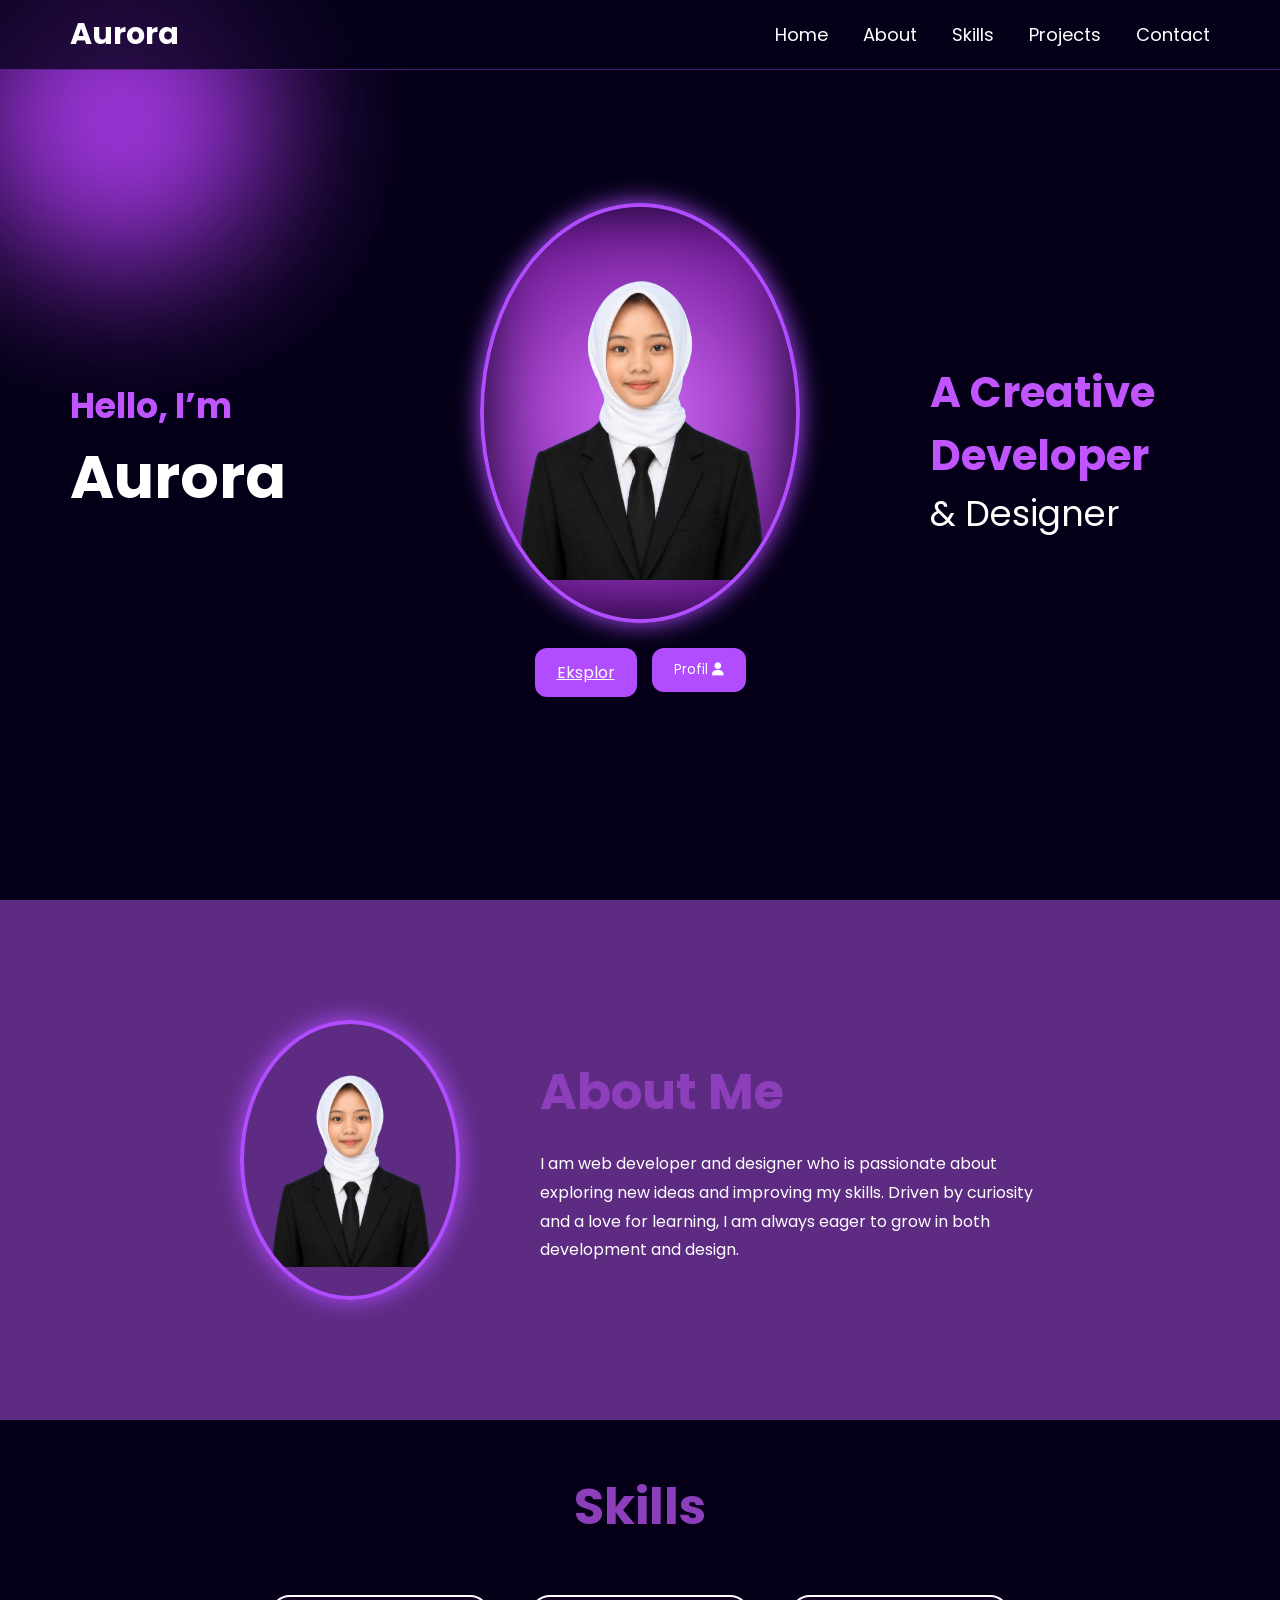
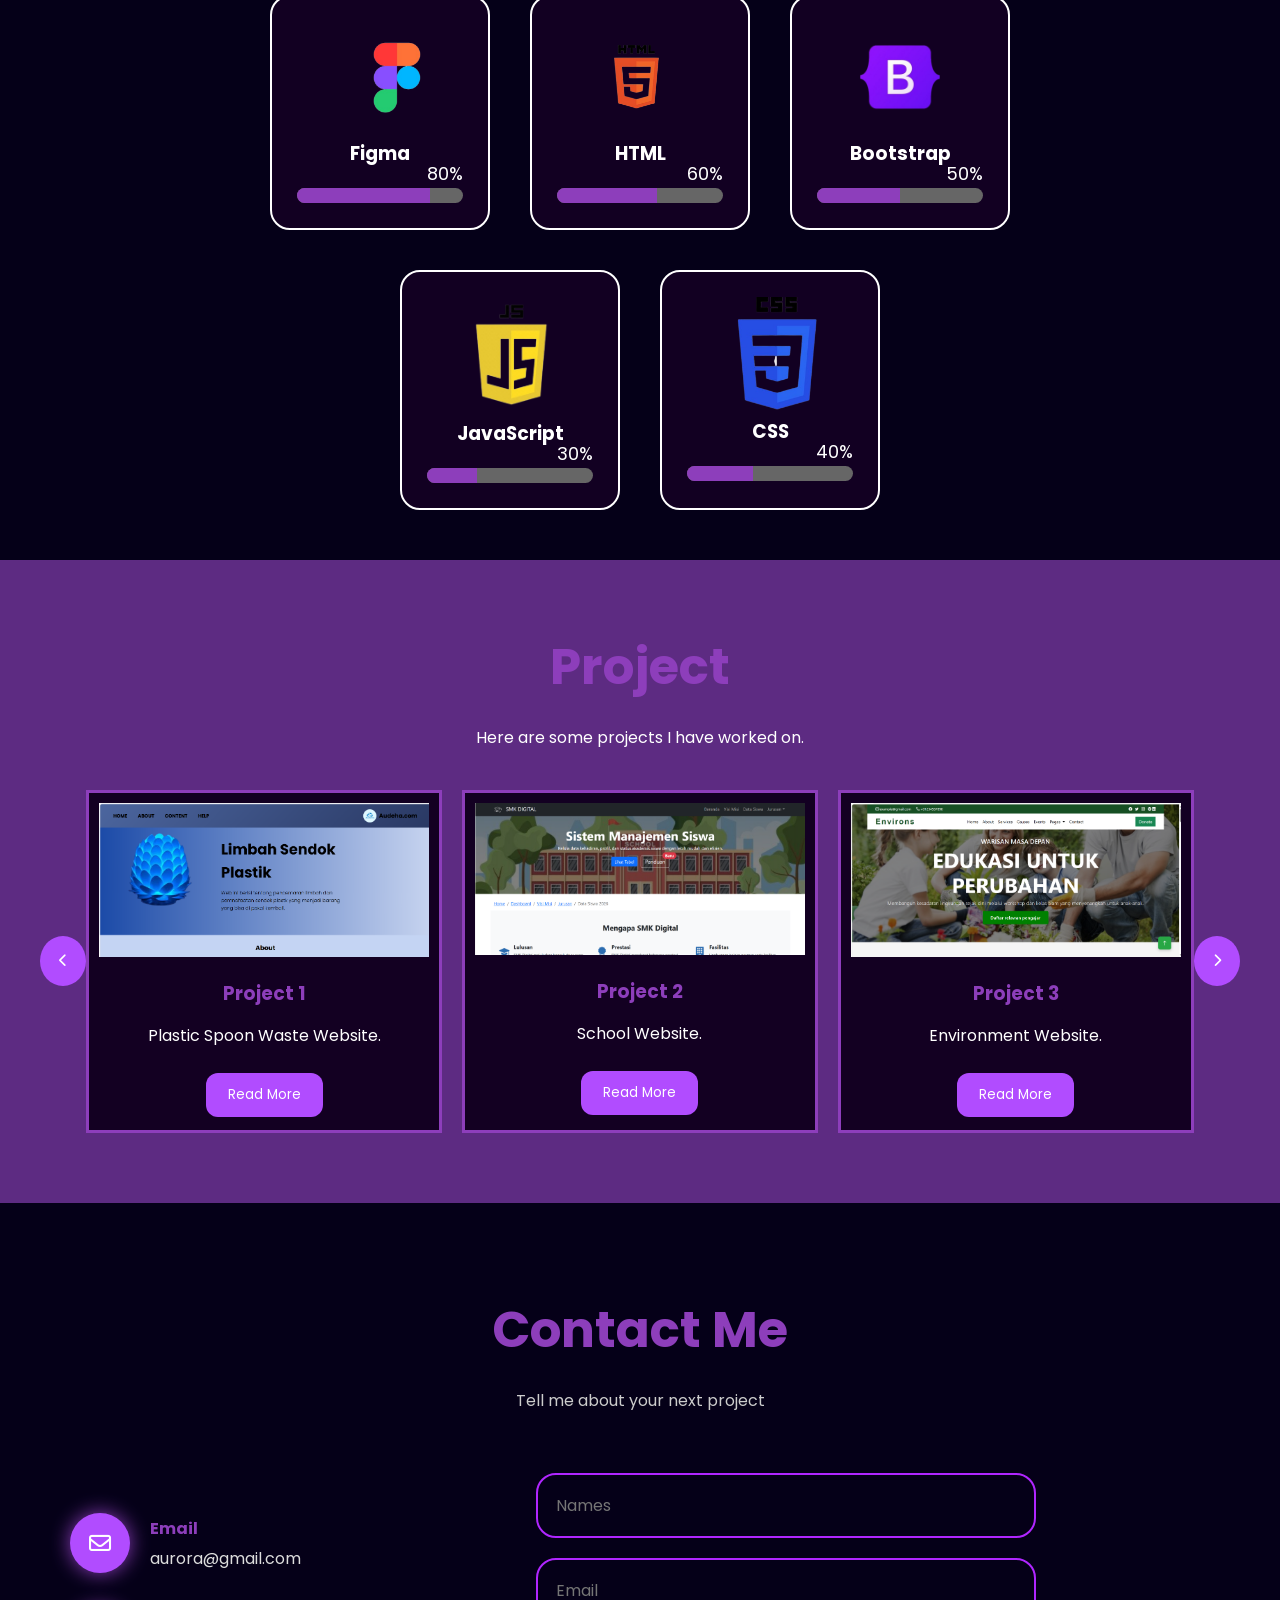
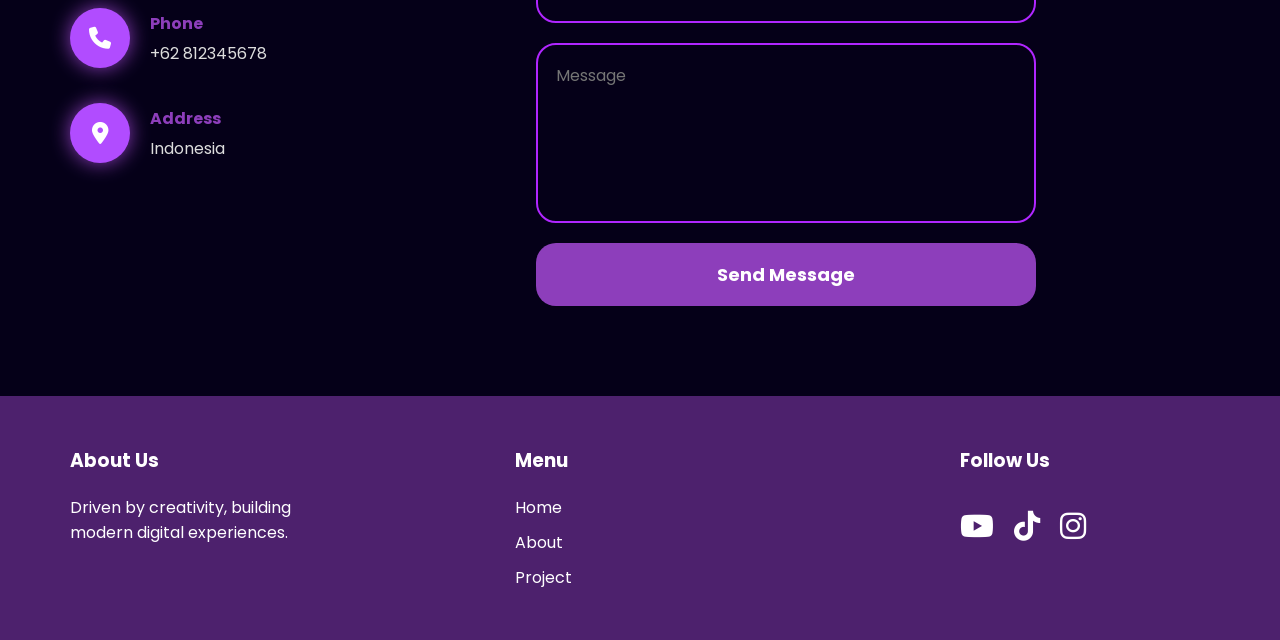
==== index.html @ 17c940b8 "Add files via upload" ====
<!DOCTYPE html>
<html lang="en">
<head>
  <meta charset="UTF-8">
  <meta name="viewport" content="width=device-width, initial-scale=1.0">

  <title>Aurora Portfolio</title>

  <!-- CSS -->
  <link rel="stylesheet" href="style.css">

  <!-- FONT -->
  <link rel="preconnect" href="https://fonts.googleapis.com">
  <link rel="preconnect" href="https://fonts.gstatic.com" crossorigin">

  <link href="https://fonts.googleapis.com/css2?family=Poppins:wght@300;400;500;600;700&display=swap" rel="stylesheet">

  <!-- ICON -->
  <link rel="stylesheet"
  href="https://cdnjs.cloudflare.com/ajax/libs/font-awesome/6.5.2/css/all.min.css">
  
  
  <script>
const hiddenElements = document.querySelectorAll('.hidden');

window.addEventListener('scroll', function () {

  hiddenElements.forEach(function(el){

    const rect = el.getBoundingClientRect();

    if(rect.top < window.innerHeight - 100){
      el.classList.add('show');
    }

  });

});
</script>

</head>
<body>

  <!-- GLOW -->
  <div class="blur blur1"></div>
  <div class="blur blur2"></div>

  <!-- NAVBAR -->
  <header>

    <nav class="navbar">

      <h2 class="logo">Aurora</h2>

      <ul class="nav-links">
        <li><a href="#home">Home</a></li>
        <li><a href="#about">About</a></li>
        <li><a href="#skills">Skills</a></li>
        <li><a href="#projects">Projects</a></li>
        <li><a href="#contact">Contact</a></li>
      </ul>

    </nav>

  </header>

  <!-- HERO -->
  <section class="hero" id="about">
    <div class="hero-left">
      <h3>Hello, I’m</h3>
      <h1>Aurora</h1>
    </div>

    <div class="hero-center">

      <div class="circle glow-card">
        <div class="photo-glow"></div>

        <img src="img/foto_formal-removebg-preview (1).png" alt="">
      </div>

      <div class="hero-btns">

        <a href="experience.html" class="main-btn">
          Eksplor
        </a>
        <a href="profil.html">
        <button class="main-btn">
          Profil
          <i class="fa-solid fa-user"></i>
        </button>
        </a>

      </div>

    </div>

    <div class="hero-right">
      <h2>A Creative Developer</h2>
      <span>& Designer</span>
    </div>

  </section>
  

  <!-- ABOUT -->
  <section class="about" id="about">

    <div class="small-circle glow-card">

      <div class="photo-glow"></div>

      <img src="img/foto_formal-removebg-preview (1).png" alt="">

    </div>

    <div class="about-text">

      <h2>About Me</h2>

      <p>
        I am web developer and designer who is passionate
        about exploring new ideas and improving my skills.
        Driven by curiosity and a love for learning,
        I am always eager to grow in both development and design.
      </p>

    </div>

    

  </section>

  <!-- SKILLS -->
  <section class="skills" id="skills">

    <h2>Skills</h2>

    <div class="skill-container">

      <div class="skill-card">
        <img src="img/figma.png" style="width: 200px;">
        <h3>Figma</h3>

        <div class="progress-wrapper">
          <span class="percent">80%</span>
        </div>
        

        <div class="bar">
          <div class="progress" style="width:80%"></div>
        </div>

        
      </div>

      <div class="skill-card">
        <img src="img/html.png" style="width: 120px;">
        <h3>HTML</h3>

        <div class="progress-wrapper">
          <span class="percent">60%</span>
        </div>

        <div class="bar">
          <div class="progress" style="width:60%"></div>
        </div>

        
      </div>

      <div class="skill-card">
        <img src="img/bootstrap.png" style="width: 110px;">
        <h3>Bootstrap</h3>

        <div class="progress-wrapper">
          <span class="percent">50%</span>
        </div>

        <div class="bar">
          <div class="progress" style="width:50%"></div>
        </div>

        
      </div>

      <div class="skill-card">
        <img src="img/jss.png" style="width: 100px;">
        <h3>JavaScript</h3>

        <div class="progress-wrapper">
          <span class="percent">30%</span>
        </div>

        <div class="bar">
          <div class="progress" style="width:30%"></div>
        </div>

        
      </div>

      <div class="skill-card">
        <img src="img/css.png" style="width: 180px;">
        <h3>CSS</h3>

        <div class="progress-wrapper">
          <span class="percent">40%</span>
        </div>

        <div class="bar">
          <div class="progress" style="width:40%"></div>
        </div>

        
      </div>

    </div>

  </section>

  <!-- PROJECT -->
  <section class="projects" id="projects">

    <h2>Project</h2>

    <p>
      Here are some projects I have worked on.
    </p>

    <div class="slider-wrapper">

      <button class="slide-btn left">
        <i class="fa-solid fa-chevron-left"></i>
      </button>

      <div class="project-slider">

        <div class="project-card">
          <img src="img/p1.png">

          <h3>Project 1</h3>

          <p>Plastic Spoon Waste Website.</p>
          <br>

          <a href="https://aurorasilviana.github.io/project1/"><button class="main-btn">Read More</button></a>
        </div>

        <div class="project-card">
          <img src="img/p2.png">

          <h3>Project 2</h3>

          <p>School Website.</p>
          <br>

          <a href="https://aurorasilviana.github.io/website-smk-digital/"><button class="main-btn">Read More</button></a>
        </div>

        <div class="project-card">
          <img src="img/p3.png">

          <h3>Project 3</h3>

          <p>Environment Website.</p>
          <br>

          <a href="https://aurorasilviana.github.io/environs-tugas3/"><button class="main-btn">Read More</button></a>
        </div>

        <div class="project-card">
          <img src="img/p4.png">

          <h3>Project 4</h3>

          <p>Creative portfolio UI.</p>
          <br>

          <a href="https://aurorasilviana.github.io/tugas4/"><button class="main-btn">Read More</button></a>
        </div>

        <div class="project-card">
          <img src="img/p5.png">

          <h3>Project 5</h3>

          <p>Business Website .</p>
          <br>

          <a href="https://aurorasilviana.github.io/tugas-5/"><button class="main-btn">Read More</button></a>
        </div>

      </div>

      <button class="slide-btn right">
        <i class="fa-solid fa-chevron-right"></i>
      </button>

    </div>

  </section>

  <!-- CONTACT -->
<section class="contact" id="contact">

  <h2>Contact Me</h2>

  <p class="contact-sub">
    Tell me about your next project
  </p>

  <div class="contact-container">

    <!-- KIRI -->
    <div class="contact-left">

      <div class="contact-item">

        <i class="fa-regular fa-envelope"></i>

        <div>
          <h4>Email</h4>
          <span>aurora@gmail.com</span>
        </div>

      </div>

      <div class="contact-item">

        <i class="fa-solid fa-phone"></i>

        <div>
          <h4>Phone</h4>
          <span>+62 812345678</span>
        </div>

      </div>

      <div class="contact-item">

        <i class="fa-solid fa-location-dot"></i>

        <div>
          <h4>Address</h4>
          <span>Indonesia</span>
        </div>

      </div>

    </div>

    <!-- KANAN -->
    <form class="contact-form">

      <input type="text" placeholder="Names">

      <input type="email" placeholder="Email">

      <textarea placeholder="Message"></textarea>

      <button type="submit" class="main-btn">
        Send Message
      </button>

    </form>

  </div>

</section>
  </section>

  <!-- FOOTER -->
  <footer>

    <div class="footer-box">
      <h3>About Us</h3>

      <p>
        Driven by creativity,
        building modern digital experiences.
      </p>
    </div>

    <div class="footer-box">
      <h3>Menu</h3>

      <a href="#home">Home</a>
      <a href="#about">About</a>
      <a href="#projects">Project</a>
    </div>

    <div class="footer-box">

      <h3>Follow Us</h3>

      <div class="socials">

        <a href="https://youtube.com/@aurorasilpi?si=isAmAoV__ee4xLUO"><i class="fa-brands fa-youtube"></i></a>

        <a href="https://www.tiktok.com/@auroraaa03?_r=1&_t=ZS-96NQyzYFoLl"><i class="fa-brands fa-tiktok"></i></a>

        <a href="https://www.instagram.com/auroslvv_?igsh=MXJmazQwOXNmZDRsbg%3D%3D&utm_source=qr"><i class="fa-brands fa-instagram"></i></a>

      </div>

    </div>

  </footer>

  <!-- JS -->
  <script src="script.js"></script>

  <script>
const navbar = document.querySelector(".navbar");

window.addEventListener("scroll", () => {

  if(window.scrollY > 50){
    navbar.classList.add("scrolled");
  } 
  
  else{
    navbar.classList.remove("scrolled");
  }

});
</script>

</body>
</html>
---- style.css ----
*{
  margin:0;
  padding:0;
  box-sizing:border-box;
  font-family:'Poppins',sans-serif;
  scroll-behavior:smooth;
}

body{
  background:#050018;
  color:white;
  overflow-x:hidden;
}

/* GLOW BACKGROUND */
.blur{
  position:absolute;
  width:220px;
  height:220px;
  background:#bb40ff;
  border-radius:50%;
  filter:blur(90px);
  z-index:-5;
}

.blur1{
  top:20px;
  left:20px;
}



/* NAVBAR */
header{
  padding:0;
}

.navbar{
  position:fixed;
  top:0;
  left:0;
  width:100%;

  display:flex;
  justify-content:space-between;
  align-items:center;

  padding:28px 70px;

  background:rgba(5,0,24,0.75);
  backdrop-filter:blur(12px);

  border-bottom:1px solid rgba(176,76,255,0.4);

  z-index:1000;

  padding:12px 70px;

  transition:
    padding .4s ease,
    background .4s ease,
    box-shadow .4s ease,
    border .4s ease;
}

/* SAAT SCROLL */
.navbar.scrolled{
  padding:16px 70px;

  background:rgba(5,0,24,0.95);

  box-shadow:
    0 0 20px rgba(176,76,255,0.25);

  border-bottom:1px solid #b14cff;
}

.logo{
  font-size:30px;
  font-weight:700;
  transition:.4s;
}

.navbar.scrolled .logo{
  font-size:24px;
}

.nav-links{
  display:flex;
  align-items:center;
  gap:35px;
  list-style:none;
}

.nav-links a{
  color:white;
  text-decoration:none;
  font-size:18px;
  position:relative;
  transition:.3s;
}

.nav-links a::after{
  content:'';
  position:absolute;
  left:0;
  bottom:-6px;

  width:0%;
  height:2px;

  background:#d86eff;

  transition:.4s;
}

.nav-links a:hover{
  color:#d86eff;
  text-shadow:0 0 12px #d86eff;
}

.nav-links a:hover::after{
  width:100%;
}

/* HERO */

.hero{
  display:grid;
  grid-template-columns:1fr 1fr 1fr;
  align-items:center;

  min-height:100vh;
  padding-top:120px;
}

.hero-left h3{
  color:#c055ff;
  font-size:35px;
}

.hero-left h1{
  font-size:60px;
}

/* HERO */
.hero{
  display:grid;
  grid-template-columns:1fr 1fr 1fr;
  align-items:center;
  padding:70px;
}

.hero-left h3{
  color:#c055ff;
  font-size:35px;
}

.hero-left h1{
  font-size:60px;

  animation:neonText 2s infinite alternate;
}


.hero-right{
  margin-left: 100px;
}

.hero-right h2{
  color:#c055ff;
  font-size:42px;
}

.hero-right span{
  font-size:35px;
}

.hero-center{
  display:flex;
  flex-direction:column;
  align-items:center;
  justify-content:center;
  
}


/* FOTO */
.circle,
.small-circle{
  position:relative;
  overflow:hidden;
  display:flex;
  justify-content:center;
  align-items:center;
  border:4px solid #b14cff;
  box-shadow:0 0 25px #b14cff;
}

.circle{
  width:320px;
  height:420px;
  border-radius:50%;
  margin:auto;
}
.circle{
  width:320px;
  height:420px;
  border-radius:50%;
  margin:auto;

  animation:floating 4s ease-in-out infinite;
}

.small-circle{
  width:220px;
  height:280px;
  border-radius:50%;
}

.photo-glow{
  position:absolute;
  width:100%;
  height:100%;
  background:radial-gradient(circle,#d86eff,#4f0074);
  filter:blur(30px);
  z-index:-1;
}

.circle img{
  width:250px;
}

.small-circle img{
  width:160px;
}

.blur{
  position:absolute;
  width:220px;
  height:220px;
  background:#bb40ff;
  border-radius:50%;
  filter:blur(90px);
  z-index:-5;

  animation:glowMove 8s ease-in-out infinite alternate;
}

/* BUTTON */
.main-btn{
  background:#b14cff;
  border:none;
  color:white;
  padding:12px 22px;
  border-radius:12px;
  cursor:pointer;
  transition:.4s;
  position:relative;
  overflow:hidden;
}

.main-btn:hover{
  transform:translateY(-5px) scale(1.05);
  box-shadow:0 0 20px #d86eff;
}
.main-btn:hover{
  transform:translateY(-5px) scale(1.05);

  box-shadow:
    0 0 15px #d86eff,
    0 0 35px #d86eff,
    0 0 60px #d86eff;
}

.hero-btns{
  display:flex;
  justify-content:center;
  gap:15px;
  margin-top:25px;
}

/* ABOUT */
.about{
  background:#5d2b82;
  display:flex;
  justify-content:center;
  align-items:center;
  gap:80px;
  padding:120px 70px;
}

.about-text h2,
.skills h2,
.projects h2,
.contact h2{
  color:#8d3ebb;
  font-size:50px;
  margin-bottom:20px;
}

.about-text p{
  width:500px;
  line-height:1.8;
}

.small-circle{
  width:220px;
  height:280px;
  border-radius:50%;

  animation:aboutFloat 4s ease-in-out infinite;
  transition:.5s;
}

.small-circle{
  width:220px;
  height:280px;
  border-radius:50%;

  animation:
    aboutFloat 4s ease-in-out infinite,
    glowPulse 2s infinite alternate;
}



.small-circle:hover{
  transform:scale(1.05);
}

/* SKILLS */
.skills{
  text-align:center;
  padding:50px;
}

.skill-card{
  animation:floatCard 3s ease-in-out infinite;
}

.skill-container{
  display:flex;
  flex-wrap:wrap;
  justify-content:center;
  gap:40px;
  max-width:820px;
  margin:50px auto 0;
}

.skill-card{
  width:220px;
  background:#120022;
  border:2px solid white;
  border-radius:20px;
  padding:25px;
  transition:.4s;
  cursor:pointer;
}

.skill-card{
  background:#120022;
  border:2px solid white;
  border-radius:20px;
  padding:25px;
  transition:.4s;
  cursor:pointer;
}

.skill-card:hover{
  transform:translateY(-10px) scale(1.05);
  box-shadow:0 0 30px #c055ff;
  border-color:#8d3ebb;
}

.skill-card img{
  width:80px;
  transition:.4s;
}

.skill-card:hover img{
  transform:rotate(8deg) scale(1.1);
}

.bar{
  width:100%;
  height:15px;
  background:#666;
  border-radius:20px;
  overflow:hidden;
  margin-top:20px;
}

.progress{
  height:100%;
  background:#8d3ebb;
  border-radius: 20p;
}

.progress-wrapper{
    position: relative;
    width: 100%;
    margin-top: 20px;
}

.percent{
    position: absolute;
    right: 0;
    top: -28px;
    color: white;
    font-size: 18px;
    
}

/* PROJECT */
.projects{
  background:#5d2b82;
  text-align:center;
  padding:70px 40px;
}

.slider-wrapper{
  display:flex;
  align-items:center;
  margin-top:40px;
}

.project-slider{
  display:flex;
  gap:20px;
  overflow-x:auto;
  scroll-behavior:smooth;
  scrollbar-width:none;
  width:100%;
}

.project-slider::-webkit-scrollbar{
  display:none;
}

.project-card{
  flex:0 0 calc((100% - 40px) / 3);
  background:#130022;
  border:3px solid #8d3ebb;
  padding:10px;
  transition:.4s;
  box-sizing:border-box;
}

.project-card:hover{
  transform:translateY(-10px);
  box-shadow:0 0 25px #d86eff;
}

.project-card img{
  width:100%;
}

.project-card h3{
  margin:15px 0;
  color:#8d3ebb;
}

.slide-btn{
  width:50px;
  height:50px;
  border-radius:50%;
  border:none;
  background:#b14cff;
  color:white;
  cursor:pointer;
  transition:.3s;
}

.slide-btn:hover{
  transform:scale(1.1);
  box-shadow:0 0 20px #8d3ebb;
}

@media(max-width:900px){
  .project-card{
    flex:0 0 calc((100% - 20px) / 2);
  }
}

@media(max-width:600px){
  .project-card{
    flex:0 0 100%;
  }
}

/* CONTACT */

.contact{
  padding:90px 70px;
  text-align:center;
}

.contact-sub{
  margin-top:10px;
  color:#ccc;
}

.contact-container{
  display:flex;
  justify-content:space-between;
  align-items:flex-start;
  gap:60px;
  margin-top:60px;
}

.contact-left{
  display:flex;
  flex-direction:column;
  gap:35px;
  margin-top:40px;
}

.contact-item{
  display:flex;
  align-items:center;
  gap:20px;
  text-align:left;
  transition:.3s;
}

.contact-item:hover{
  transform:translateX(10px);
}

.contact-item i{
  width:60px;
  height:60px;
  background:#b14cff;
  border-radius:50%;
  display:flex;
  justify-content:center;
  align-items:center;
  font-size:22px;
  box-shadow:0 0 20px #8d3ebb;
}

.contact-item h4{
  margin-bottom:5px;
  color:#8d3ebb;
}

.contact-item span{
  color:#ddd;
}

.contact-form{
  width:500px;
  display:flex;
  flex-direction:column;
  gap:20px;
}

.contact-form input,
.contact-form textarea{
  background:transparent;
  border:2px solid #b14cff;
  padding:16px;
  border-radius:15px;
  color:white;
  outline:none;
  transition:.3s;
}

.contact-form textarea{
  height:160px;
  resize:none;
}

.contact-form input:focus,
.contact-form textarea:focus{
  box-shadow:0 0 15px #8d3ebb;
}

.hidden{
  opacity:0;
  transform:translateY(80px);
  transition:all 1s ease;
}

.show{
  opacity:1;
  transform:translateY(0);
}

/* FOOTER */
footer{
  background:#4d216d;
  padding:50px 70px;
  display:flex;
  justify-content:space-between;
}

.footer-box{
  width:250px;
}

.footer-box h3{
  margin-bottom:20px;
}

.footer-box a{
  display:block;
  color:white;
  text-decoration:none;
  margin-top:10px;
}

.footer-box a:hover{
  color:#8d3ebb;
}

.socials{
  display:flex;
  gap:20px;
  font-size:30px;
}

.socials i{
  cursor:pointer;
  transition:.3s;
}

.socials i:hover{
  color:#8d3ebb;
  transform:translateY(-5px);
  text-shadow:0 0 15px #8d3ebb;
}

.contact-form{
  width:100%;
  max-width:500px;
  margin:auto;
  display:flex;
  flex-direction:column;
  gap:20px;
}

.contact-form input,
.contact-form textarea{
  width:100%;
  padding:18px;
  border:2px solid #b026ff;
  border-radius:20px;
  background:transparent;
  color:white;
  font-size:16px;
  outline:none;
}

.contact-form textarea{
  height:180px;
  resize:none;
}

.contact-form button{
  padding:18px;
  border:none;
  border-radius:20px;
  background:linear-gradient(90deg,#8d3ebb,#8d3ebb);
  color:white;
  font-size:18px;
  font-weight:bold;
  cursor:pointer;
}

@keyframes neonText{
  from{
    text-shadow:0 0 10px #b14cff;
  }

  to{
    text-shadow:
      0 0 20px #8d3ebb,
      0 0 40px #8d3ebb,
      0 0 60px #8d3ebb;
  }
}

@keyframes floating{
  0%{
    transform:translateY(0px);
  }

  50%{
    transform:translateY(-20px);
  }

  100%{
    transform:translateY(0px);
  }
}

@keyframes glowMove{
  from{
    transform:translateY(0px) translateX(0px);
  }

  to{
    transform:translateY(40px) translateX(30px);
  }
}

@keyframes aboutFloat{

  0%{
    transform:translateY(0px);
  }

  50%{
    transform:translateY(-18px);
  }

  100%{
    transform:translateY(0px);
  }
}

@keyframes glowPulse{

  from{
    box-shadow:0 0 20px #b14cff;
  }

  to{
    box-shadow:
      0 0 30px #8d3ebb,
      0 0 60px #8d3ebb;
  }

}

@keyframes floatCard{
  0%{
    transform:translateY(0px);
  }

  50%{
    transform:translateY(-8px);
  }

  100%{
    transform:translateY(0px);
  }
}
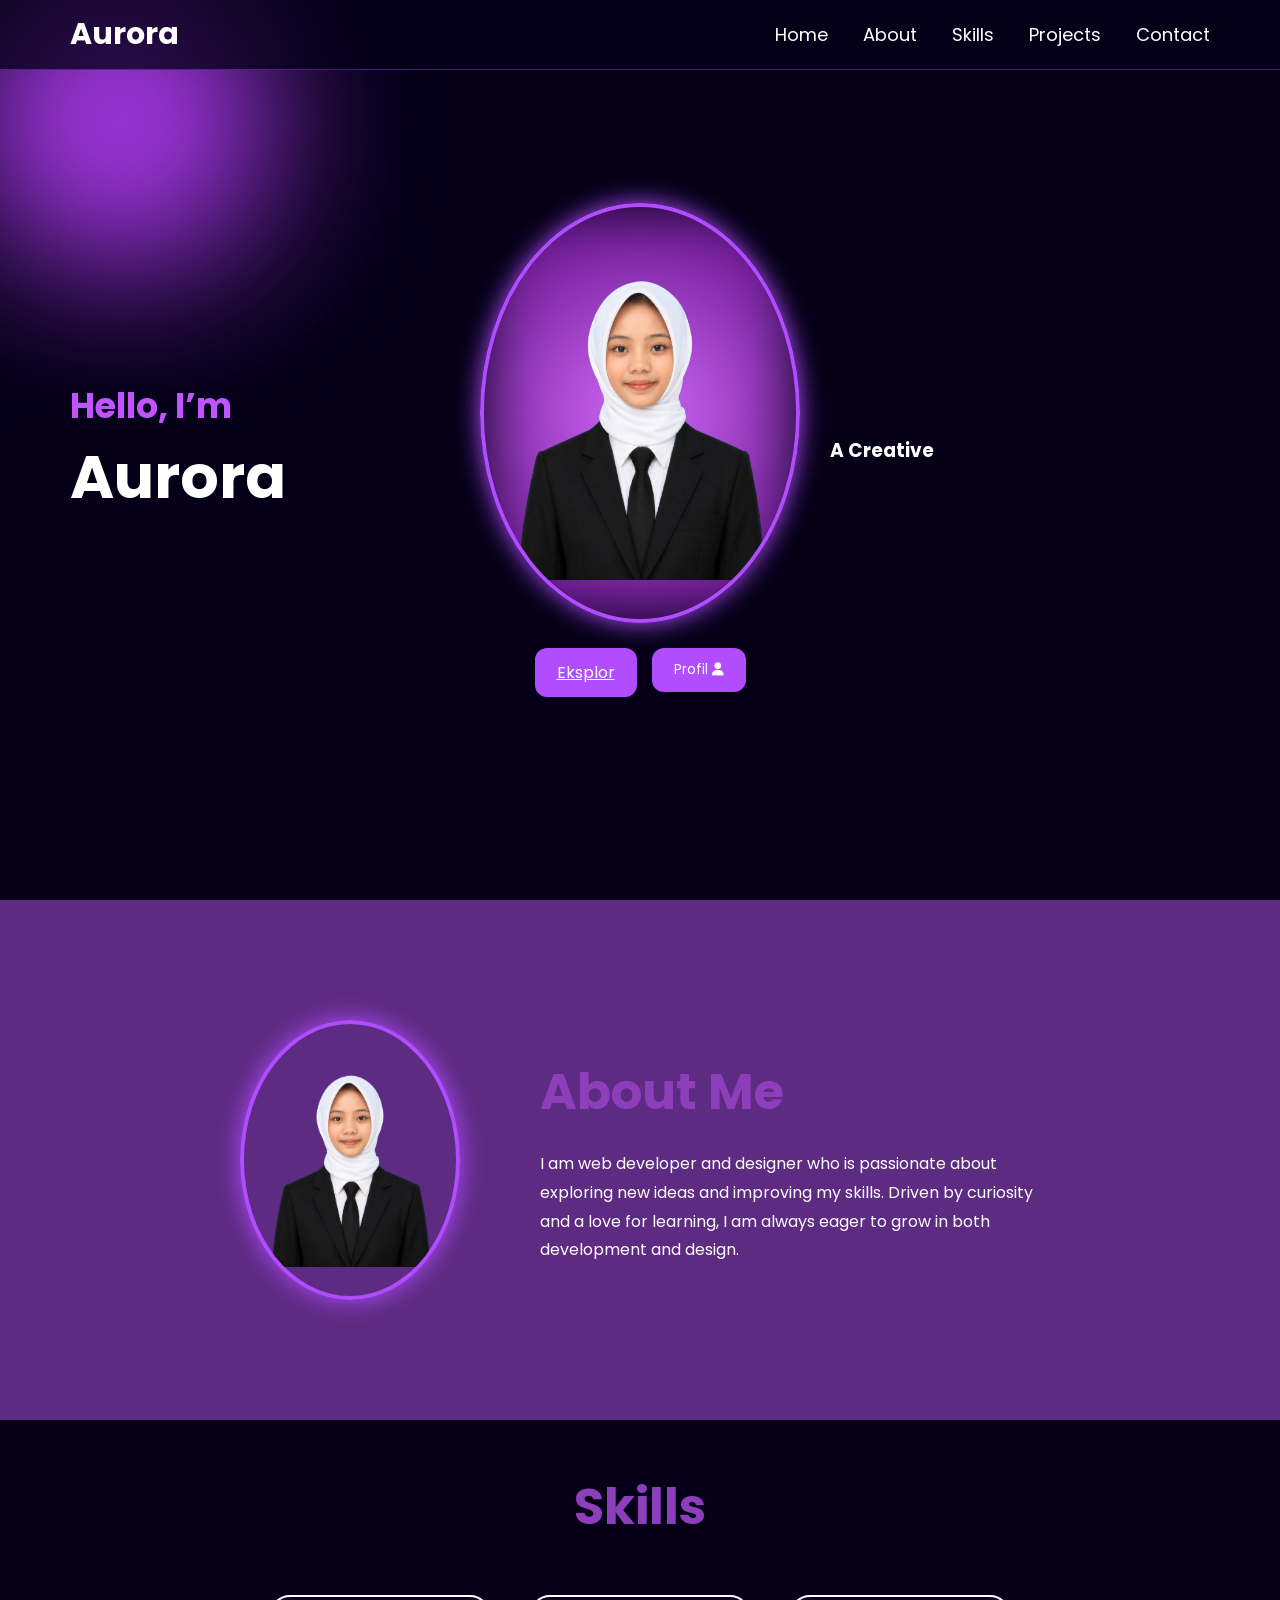
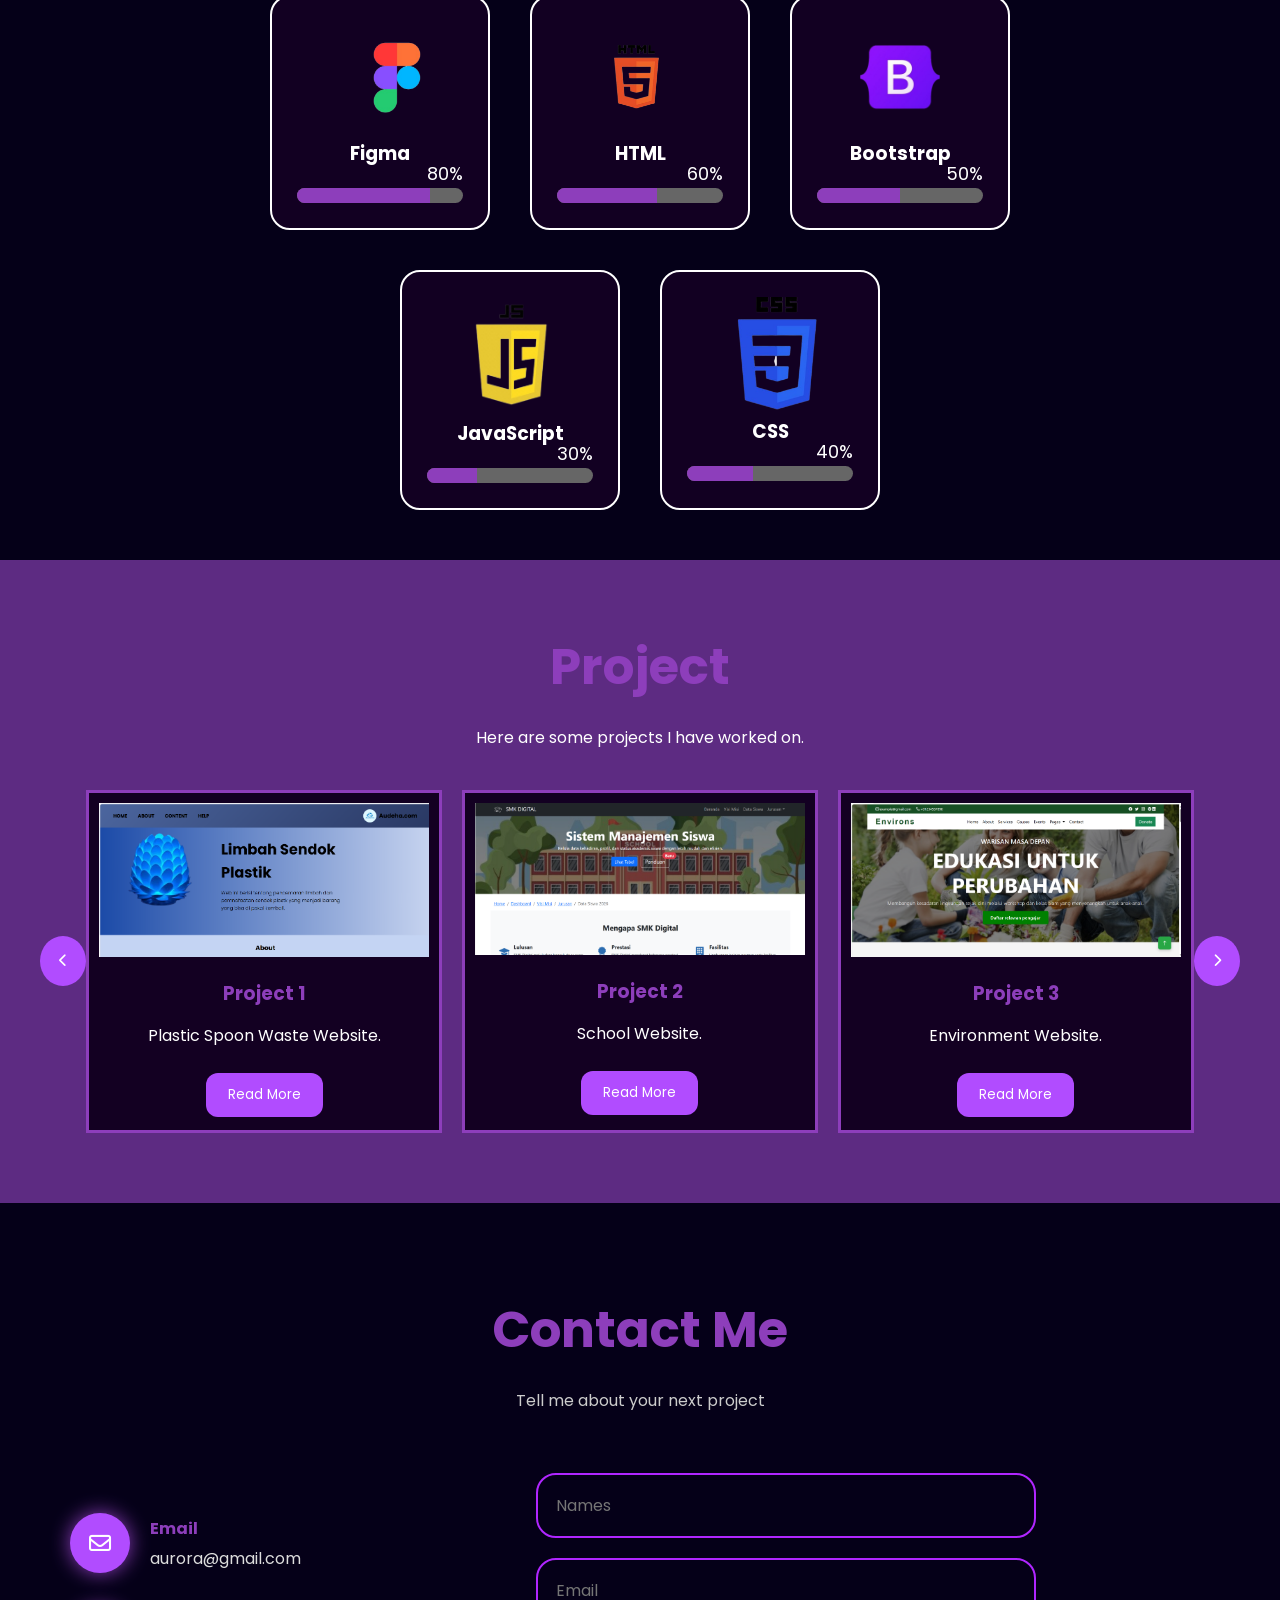
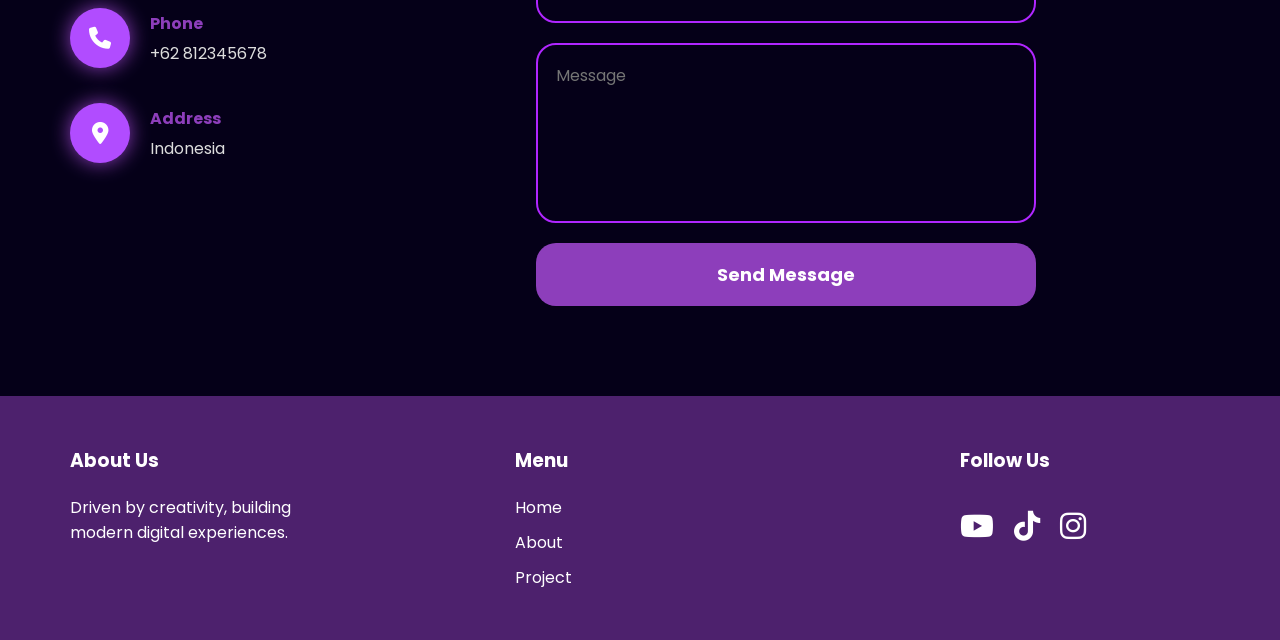
==== commit c04c0ad9: "index.html" ====
--- a/index.html
+++ b/index.html
@@ -1,5 +1,6 @@
 <!DOCTYPE html>
 <html lang="en">
+
 <head>
   <meta charset="UTF-8">
   <meta name="viewport" content="width=device-width, initial-scale=1.0">
@@ -16,29 +17,29 @@
   <link href="https://fonts.googleapis.com/css2?family=Poppins:wght@300;400;500;600;700&display=swap" rel="stylesheet">
 
   <!-- ICON -->
-  <link rel="stylesheet"
-  href="https://cdnjs.cloudflare.com/ajax/libs/font-awesome/6.5.2/css/all.min.css">
-  
-  
+  <link rel="stylesheet" href="https://cdnjs.cloudflare.com/ajax/libs/font-awesome/6.5.2/css/all.min.css">
+
+
   <script>
-const hiddenElements = document.querySelectorAll('.hidden');
-
-window.addEventListener('scroll', function () {
-
-  hiddenElements.forEach(function(el){
-
-    const rect = el.getBoundingClientRect();
-
-    if(rect.top < window.innerHeight - 100){
-      el.classList.add('show');
-    }
-
-  });
-
-});
-</script>
+    const hiddenElements = document.querySelectorAll('.hidden');
+
+    window.addEventListener('scroll', function () {
+
+      hiddenElements.forEach(function (el) {
+
+        const rect = el.getBoundingClientRect();
+
+        if (rect.top < window.innerHeight - 100) {
+          el.classList.add('show');
+        }
+
+      });
+
+    });
+  </script>
 
 </head>
+
 <body>
 
   <!-- GLOW -->
@@ -85,23 +86,22 @@
           Eksplor
         </a>
         <a href="profil.html">
-        <button class="main-btn">
-          Profil
-          <i class="fa-solid fa-user"></i>
-        </button>
+          <button class="main-btn">
+            Profil
+            <i class="fa-solid fa-user"></i>
+          </button>
         </a>
 
       </div>
 
     </div>
 
-    <div class="hero-right">
-      <h2>A Creative Developer</h2>
-      <span>& Designer</span>
-    </div>
-
-  </section>
-  
+    <h3 class="typing-text">
+        A Creative <span id="changing-text"></span>
+      </h3>
+
+  </section>
+
 
   <!-- ABOUT -->
   <section class="about" id="about">
@@ -125,9 +125,11 @@
         I am always eager to grow in both development and design.
       </p>
 
-    </div>
-
-    
+      
+
+    </div>
+
+
 
   </section>
 
@@ -145,13 +147,13 @@
         <div class="progress-wrapper">
           <span class="percent">80%</span>
         </div>
-        
+
 
         <div class="bar">
           <div class="progress" style="width:80%"></div>
         </div>
 
-        
+
       </div>
 
       <div class="skill-card">
@@ -166,7 +168,7 @@
           <div class="progress" style="width:60%"></div>
         </div>
 
-        
+
       </div>
 
       <div class="skill-card">
@@ -181,7 +183,7 @@
           <div class="progress" style="width:50%"></div>
         </div>
 
-        
+
       </div>
 
       <div class="skill-card">
@@ -196,7 +198,7 @@
           <div class="progress" style="width:30%"></div>
         </div>
 
-        
+
       </div>
 
       <div class="skill-card">
@@ -211,7 +213,7 @@
           <div class="progress" style="width:40%"></div>
         </div>
 
-        
+
       </div>
 
     </div>
@@ -254,7 +256,8 @@
           <p>School Website.</p>
           <br>
 
-          <a href="https://aurorasilviana.github.io/website-smk-digital/"><button class="main-btn">Read More</button></a>
+          <a href="https://aurorasilviana.github.io/website-smk-digital/"><button class="main-btn">Read
+              More</button></a>
         </div>
 
         <div class="project-card">
@@ -301,72 +304,72 @@
   </section>
 
   <!-- CONTACT -->
-<section class="contact" id="contact">
-
-  <h2>Contact Me</h2>
-
-  <p class="contact-sub">
-    Tell me about your next project
-  </p>
-
-  <div class="contact-container">
-
-    <!-- KIRI -->
-    <div class="contact-left">
-
-      <div class="contact-item">
-
-        <i class="fa-regular fa-envelope"></i>
-
-        <div>
-          <h4>Email</h4>
-          <span>aurora@gmail.com</span>
-        </div>
-
-      </div>
-
-      <div class="contact-item">
-
-        <i class="fa-solid fa-phone"></i>
-
-        <div>
-          <h4>Phone</h4>
-          <span>+62 812345678</span>
-        </div>
-
-      </div>
-
-      <div class="contact-item">
-
-        <i class="fa-solid fa-location-dot"></i>
-
-        <div>
-          <h4>Address</h4>
-          <span>Indonesia</span>
-        </div>
-
-      </div>
-
-    </div>
-
-    <!-- KANAN -->
-    <form class="contact-form">
-
-      <input type="text" placeholder="Names">
-
-      <input type="email" placeholder="Email">
-
-      <textarea placeholder="Message"></textarea>
-
-      <button type="submit" class="main-btn">
-        Send Message
-      </button>
-
-    </form>
-
-  </div>
-
-</section>
+  <section class="contact" id="contact">
+
+    <h2>Contact Me</h2>
+
+    <p class="contact-sub">
+      Tell me about your next project
+    </p>
+
+    <div class="contact-container">
+
+      <!-- KIRI -->
+      <div class="contact-left">
+
+        <div class="contact-item">
+
+          <i class="fa-regular fa-envelope"></i>
+
+          <div>
+            <h4>Email</h4>
+            <span>aurora@gmail.com</span>
+          </div>
+
+        </div>
+
+        <div class="contact-item">
+
+          <i class="fa-solid fa-phone"></i>
+
+          <div>
+            <h4>Phone</h4>
+            <span>+62 812345678</span>
+          </div>
+
+        </div>
+
+        <div class="contact-item">
+
+          <i class="fa-solid fa-location-dot"></i>
+
+          <div>
+            <h4>Address</h4>
+            <span>Indonesia</span>
+          </div>
+
+        </div>
+
+      </div>
+
+      <!-- KANAN -->
+      <form class="contact-form">
+
+        <input type="text" placeholder="Names">
+
+        <input type="email" placeholder="Email">
+
+        <textarea placeholder="Message"></textarea>
+
+        <button type="submit" class="main-btn">
+          Send Message
+        </button>
+
+      </form>
+
+    </div>
+
+  </section>
   </section>
 
   <!-- FOOTER -->
@@ -399,7 +402,8 @@
 
         <a href="https://www.tiktok.com/@auroraaa03?_r=1&_t=ZS-96NQyzYFoLl"><i class="fa-brands fa-tiktok"></i></a>
 
-        <a href="https://www.instagram.com/auroslvv_?igsh=MXJmazQwOXNmZDRsbg%3D%3D&utm_source=qr"><i class="fa-brands fa-instagram"></i></a>
+        <a href="https://www.instagram.com/auroslvv_?igsh=MXJmazQwOXNmZDRsbg%3D%3D&utm_source=qr"><i
+            class="fa-brands fa-instagram"></i></a>
 
       </div>
 
@@ -411,20 +415,21 @@
   <script src="script.js"></script>
 
   <script>
-const navbar = document.querySelector(".navbar");
-
-window.addEventListener("scroll", () => {
-
-  if(window.scrollY > 50){
-    navbar.classList.add("scrolled");
-  } 
-  
-  else{
-    navbar.classList.remove("scrolled");
-  }
-
-});
-</script>
+    const navbar = document.querySelector(".navbar");
+
+    window.addEventListener("scroll", () => {
+
+      if (window.scrollY > 50) {
+        navbar.classList.add("scrolled");
+      }
+
+      else {
+        navbar.classList.remove("scrolled");
+      }
+
+    });
+  </script>
 
 </body>
-</html>+
+</html>
